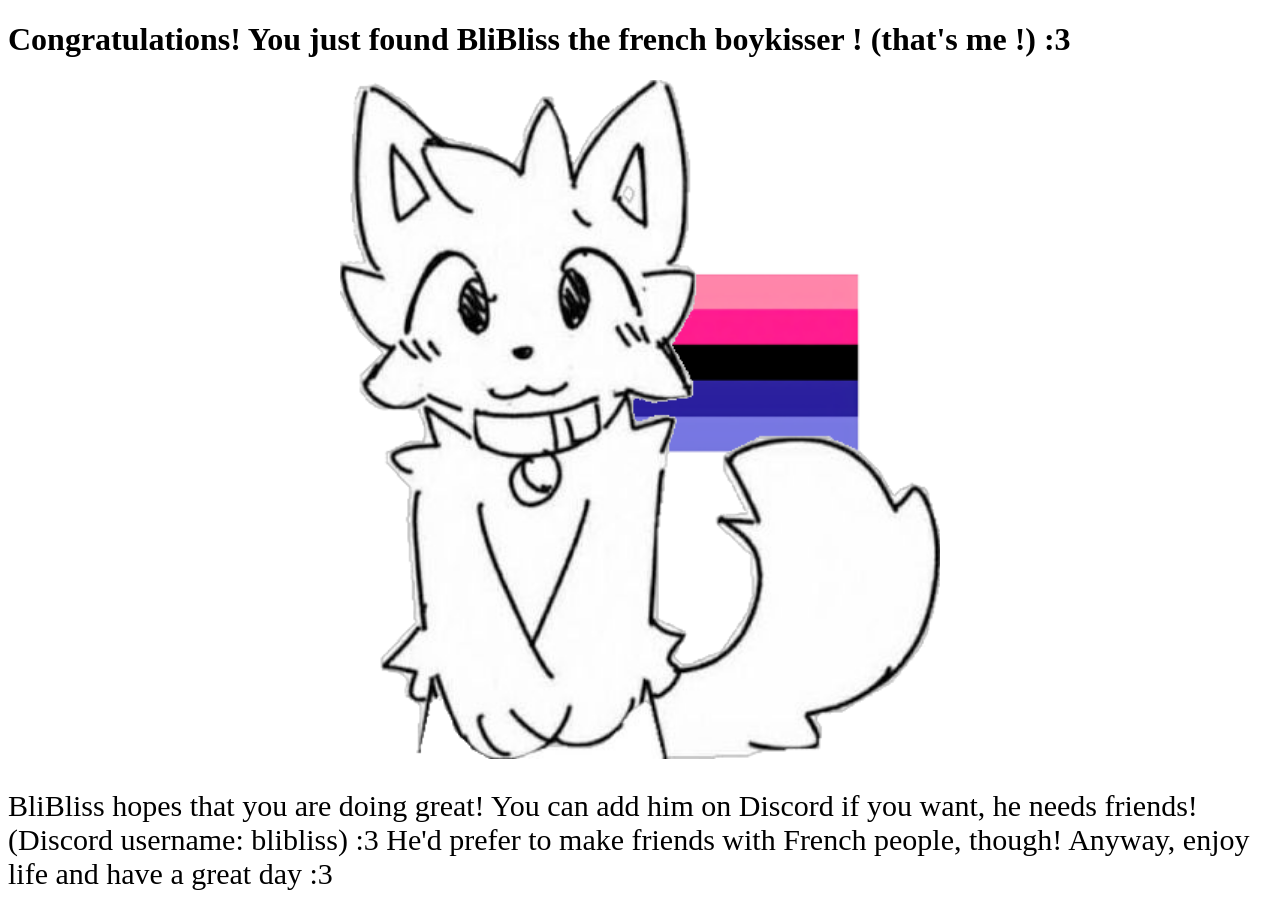
==== index.html @ 167a158c "Initial commit" ====
<!DOCTYPE html>
<html lang="en">
<head>
    <link rel="stylesheet" href="style.css"> 

    <meta charset="UTF-8">
    <meta name="viewport" content="width=device-width, initial-scale=1.0">
    <title>BliBliss</title>
</head>
<body>

    <h1>Congratulations! You just found BliBliss the french boykisser ! (that's me !) :3</h1>
    <div class="container">
        <img src="images/aaaaa2.png" class="boykisserlogo">
    </div>
    <div>
        <p>BliBliss hopes that you are doing great! You can add him on Discord if you want, he needs friends! (Discord username: blibliss) :3 He'd prefer to make friends with French people, though! Anyway, enjoy life and have a great day :3</p>
    </div>  
</body>
</html>
---- style.css ----
.boykisserlogo {
    width: 600px;
    animation: rotation 2s linear infinite;
    transform-style: preserve-3d;
    position: 0;





}

@keyframes rotation {

    from {
        transform: rotateY(0deg);
         }

    to {

        transform: rotateY(360deg);
       }

    }
        
.container {
    perspective: 1000px;

    display: flex;
    justify-content: center;
    align-items: center;

}

body{

    animation: changement 5s infinite;

}

@keyframes changement {

    0% {
         background-color: pink;
         }

    50% {

         background-color: white;
        }
    100%  {

        background-color: pink;
        }

    }

p {
    color: black;
    font-size: 30px;
}
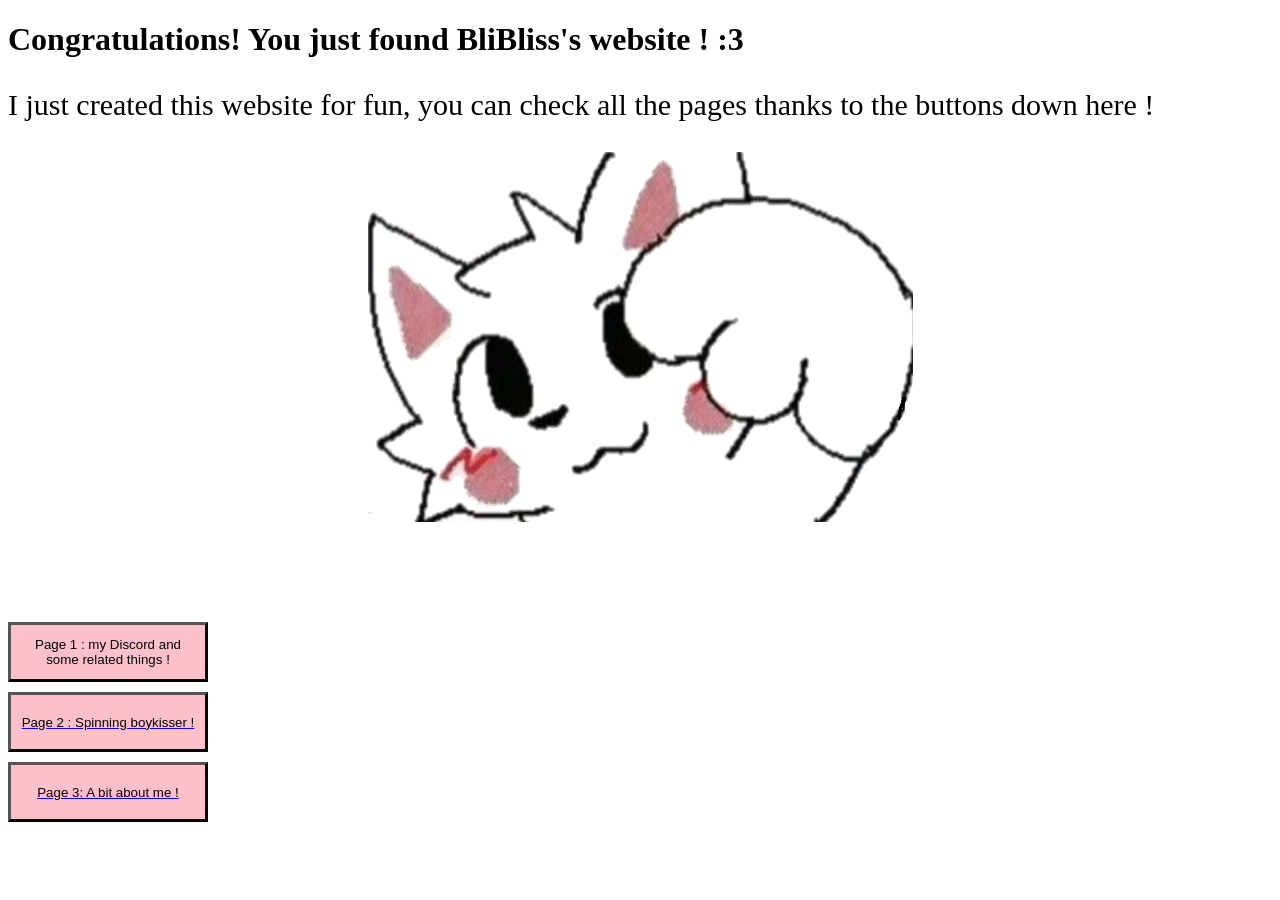
==== commit 6e4125ed: "Update" ====
--- a/index.html
+++ b/index.html
@@ -9,12 +9,41 @@
 </head>
 <body>
 
-    <h1>Congratulations! You just found BliBliss the french boykisser ! (that's me !) :3</h1>
-    <div class="container">
-        <img src="images/aaaaa2.png" class="boykisserlogo">
+    <h1>Congratulations! You just found BliBliss's website ! :3</h1>
+    <div>
+        <p>I just created this website for fun, you can check all the pages thanks to the buttons down here !</p>
+        <a href="bliblisssecret1.html">
+
+            <div class="container">
+                <img src="images/bkpage1.png" class="bkpage1">
+            </div>
+
+
+
+        </a> 
+
+     </div>  
+
+
+    <div>
+        <a href="discord.html">
+
+            <button class="bouton1">Page 1 : my Discord and some related things !</button>
+
+        </a>
+
+        <a href="Spinningbk.html">
+            <button class="bouton2">Page 2 : Spinning boykisser !</button>
+
+        </a>
+    </div>    
+
+    <div>
+        <a href="abitaboutme.html">
+            <button class="bouton3">Page 3: A bit about me !</button>
+        </a>
     </div>
-    <div>
-        <p>BliBliss hopes that you are doing great! You can add him on Discord if you want, he needs friends! (Discord username: blibliss) :3 He'd prefer to make friends with French people, though! Anyway, enjoy life and have a great day :3</p>
-    </div>  
+
+
 </body>
 </html>
--- a/style.css
+++ b/style.css
@@ -55,8 +55,73 @@
 
     }
 
+
+@keyframes changement2 {
+
+    0% {
+         background-color: white;
+         }
+
+    50% {
+
+         background-color: pink;
+        }
+    100%  {
+
+        background-color: white;
+        }
+
+    }
+    
+
 p {
     color: black;
     font-size: 30px;
 }
-       +       
+
+.bouton1{
+
+    color: rgb(0, 0, 0);
+    border-width: 3px;
+    border-color: black;
+    background-color: pink;
+    margin-top: 100px;
+    animation: changement2 5s infinite;
+    width: 200px;
+    height: 60px;
+}
+.bouton2{  
+    color: rgb(0, 0, 0);
+    border-width: 3px;
+    border-color: black;
+    background-color: pink;
+    margin-top: 10px;
+    animation: changement2 5s infinite;
+    width: 200px;
+    height: 60px;
+    display: block;
+
+}
+
+.bouton3{  
+    color: rgb(0, 0, 0);
+    border-width: 3px;
+    border-color: black;
+    background-color: pink;
+    margin-top: 10px;
+    animation: changement2 5s infinite;
+    width: 200px;
+    height: 60px;
+    display: block;
+
+}
+
+.boykisser-spin{
+
+    width: 1000px;
+    display: flex;
+    justify-content: center;
+    
+    
+}
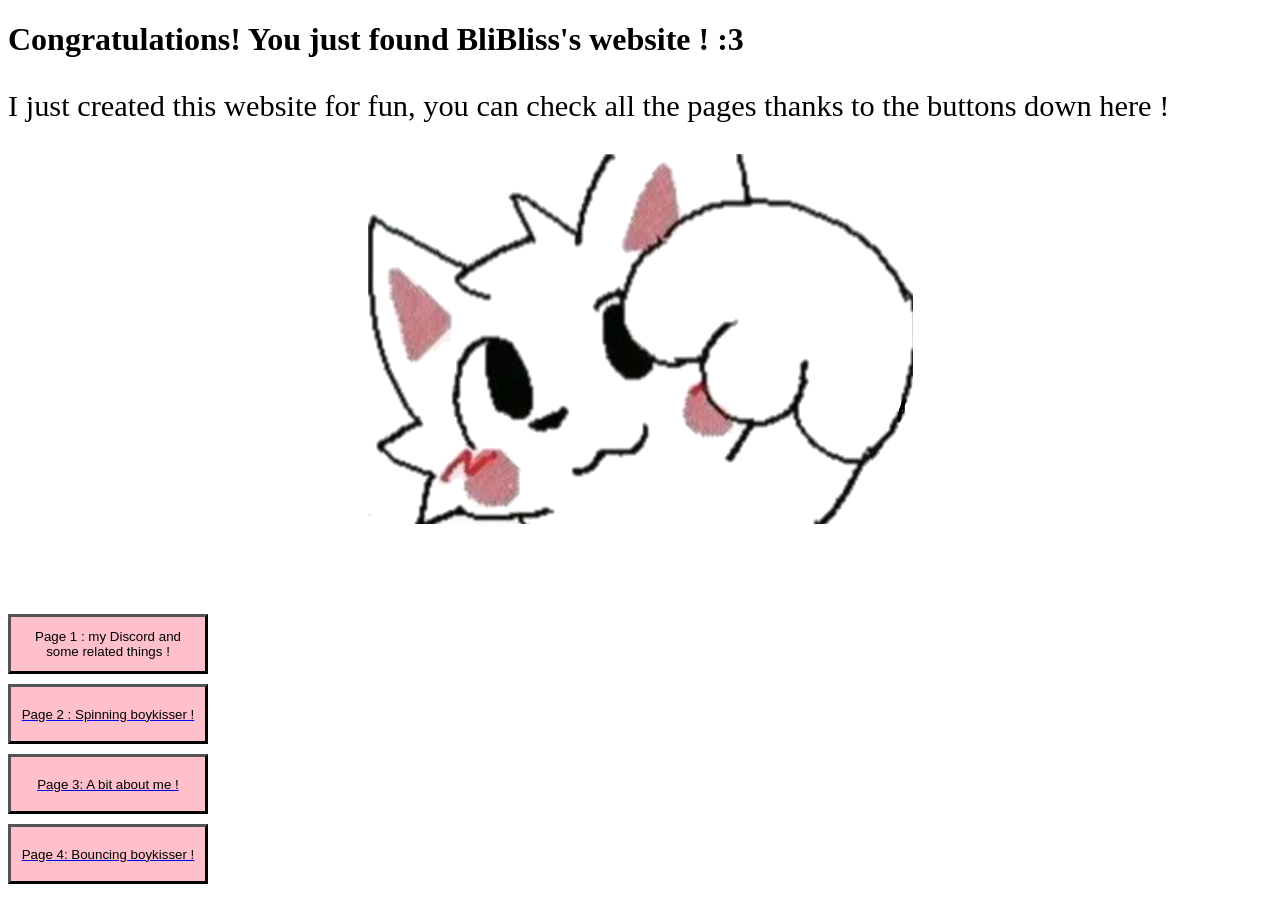
==== commit 4c310ffc: "CSS responsive, a new page and other little things !" ====
--- a/index.html
+++ b/index.html
@@ -7,7 +7,7 @@
     <meta name="viewport" content="width=device-width, initial-scale=1.0">
     <title>BliBliss</title>
 </head>
-<body>
+<body class="body1">
 
     <h1>Congratulations! You just found BliBliss's website ! :3</h1>
     <div>
@@ -44,6 +44,12 @@
         </a>
     </div>
 
+    <div>
+        <a href="boykisserscreensaver.html">
+            <button class="bouton3">Page 4: Bouncing boykisser !</button>
+        </a>
+    </div>
+
 
 </body>
 </html>
--- a/style.css
+++ b/style.css
@@ -1,127 +1,137 @@
 .boykisserlogo {
-    width: 600px;
+    width: clamp(250px, 40vw, 600px);
     animation: rotation 2s linear infinite;
     transform-style: preserve-3d;
-    position: 0;
-
-
-
-
-
+    position: relative;
 }
 
 @keyframes rotation {
 
     from {
         transform: rotateY(0deg);
-         }
+    }
 
     to {
+        transform: rotateY(360deg);
+    }
 
-        transform: rotateY(360deg);
-       }
+}
 
-    }
-        
 .container {
     perspective: 1000px;
-
     display: flex;
     justify-content: center;
     align-items: center;
-
 }
 
-body{
-
+.body1 {
     animation: changement 5s infinite;
-
 }
 
 @keyframes changement {
 
     0% {
-         background-color: pink;
-         }
+        background-color: pink;
+    }
 
     50% {
-
-         background-color: white;
-        }
-    100%  {
-
-        background-color: pink;
-        }
-
+        background-color: white;
     }
 
+    100% {
+        background-color: pink;
+    }
+
+}
 
 @keyframes changement2 {
 
     0% {
-         background-color: white;
-         }
+        background-color: white;
+    }
 
     50% {
+        background-color: pink;
+    }
 
-         background-color: pink;
-        }
-    100%  {
+    100% {
+        background-color: white;
+    }
 
-        background-color: white;
-        }
-
-    }
-    
+}
 
 p {
     color: black;
-    font-size: 30px;
+    font-size: clamp(1.1rem, 4vw, 1.9rem); 
 }
-       
 
-.bouton1{
-
+.bouton1 {
     color: rgb(0, 0, 0);
     border-width: 3px;
     border-color: black;
     background-color: pink;
-    margin-top: 100px;
+    margin-top: clamp(40px, 10vh, 100px);
     animation: changement2 5s infinite;
-    width: 200px;
-    height: 60px;
+    width: clamp(150px, 40vw, 200px);
+    height: clamp(45px, 10vw, 60px);
 }
-.bouton2{  
+
+.bouton2 {
+    color: rgb(0, 0, 0);
+    border-width: 3px;
+    border-color: black;
+    background-color: pink;
+    margin-top: 10px; 
+    animation: changement2 5s infinite;
+    width: clamp(150px, 40vw, 200px);
+    height: clamp(45px, 10vw, 60px);
+    display: block;
+}
+
+.bouton3 {
     color: rgb(0, 0, 0);
     border-width: 3px;
     border-color: black;
     background-color: pink;
     margin-top: 10px;
     animation: changement2 5s infinite;
-    width: 200px;
-    height: 60px;
+    width: clamp(150px, 40vw, 200px);
+    height: clamp(45px, 10vw, 60px);
     display: block;
-
 }
 
-.bouton3{  
-    color: rgb(0, 0, 0);
-    border-width: 3px;
-    border-color: black;
-    background-color: pink;
-    margin-top: 10px;
-    animation: changement2 5s infinite;
-    width: 200px;
-    height: 60px;
-    display: block;
-
+.boykisser-spin {
+    width: clamp(300px, 70vw, 1000px);
+    display: flex;
+    justify-content: center;
 }
 
-.boykisser-spin{
-
-    width: 1000px;
+.h1htregg {
     display: flex;
     justify-content: center;
-    
-    
+    background-color: rgba(255, 128, 128, 0.366);
+    border-color: black;
+    border-radius: 2px;
+}
+
+.bodysecret {
+    background-color: rgba(255, 190, 68, 0.483);
+}
+
+.body2 {
+    background-color: white;
+}
+
+.screensaverbk {
+    width: clamp(120px, 30vw, 300px); 
+    z-index: 1;
+}
+
+.screensaverbktitle {
+    background-color: pink;
+    position: relative; 
+    z-index: 2;
+    display: flex;
+    justify-content: center;
+
 }
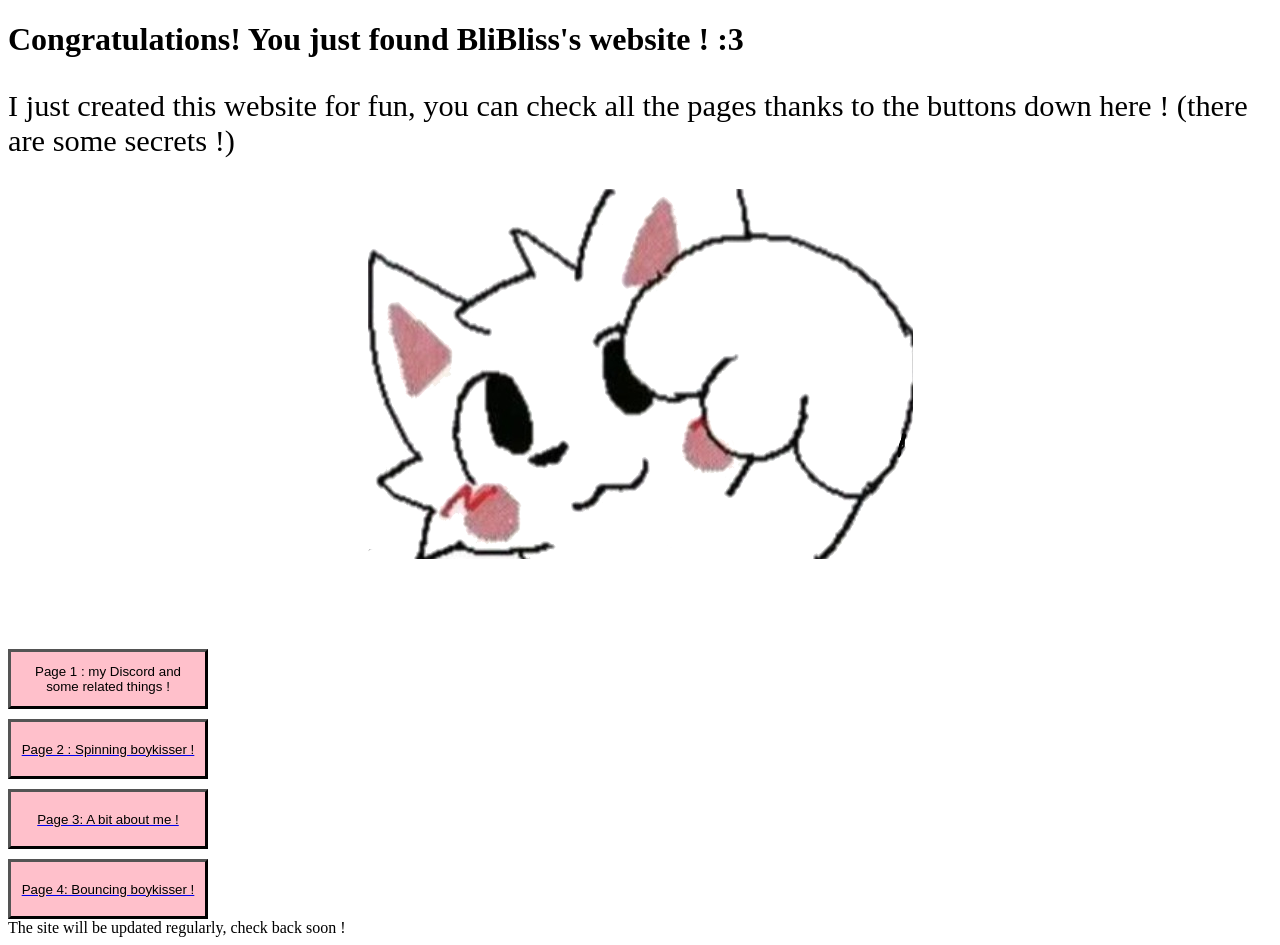
==== commit b4a296de: "Minor changes" ====
--- a/index.html
+++ b/index.html
@@ -7,11 +7,13 @@
     <meta name="viewport" content="width=device-width, initial-scale=1.0">
     <title>BliBliss</title>
 </head>
+
 <body class="body1">
 
-    <h1>Congratulations! You just found BliBliss's website ! :3</h1>
+
+    <h1 id="h1index">Congratulations! You just found BliBliss's website ! :3</h1>
     <div>
-        <p>I just created this website for fun, you can check all the pages thanks to the buttons down here !</p>
+        <p>I just created this website for fun, you can check all the pages thanks to the buttons down here ! (there are some secrets !)</p>
         <a href="bliblisssecret1.html">
 
             <div class="container">
@@ -51,5 +53,16 @@
     </div>
 
 
+        <script src="script.js"></script>
+
+
+    <div>
+
+        The site will be updated regularly, check back soon !
+
+    </div>
+
+
+
 </body>
 </html>
--- a/style.css
+++ b/style.css
@@ -115,7 +115,7 @@
 }
 
 .bodysecret {
-    background-color: rgba(255, 190, 68, 0.483);
+    background-color: rgba(246, 182, 255, 0.483);
 }
 
 .body2 {
@@ -134,4 +134,21 @@
     display: flex;
     justify-content: center;
 
+}
+
+.h1index{
+
+    background-color: pink;
+
+}
+.pclassique{
+
+    margin-top: 100px 30vw 260px;
+
+}
+
+.wowbro{
+    margin-top: 500px;
+
+    font-size: 10px 3vw 26px ;
 }
